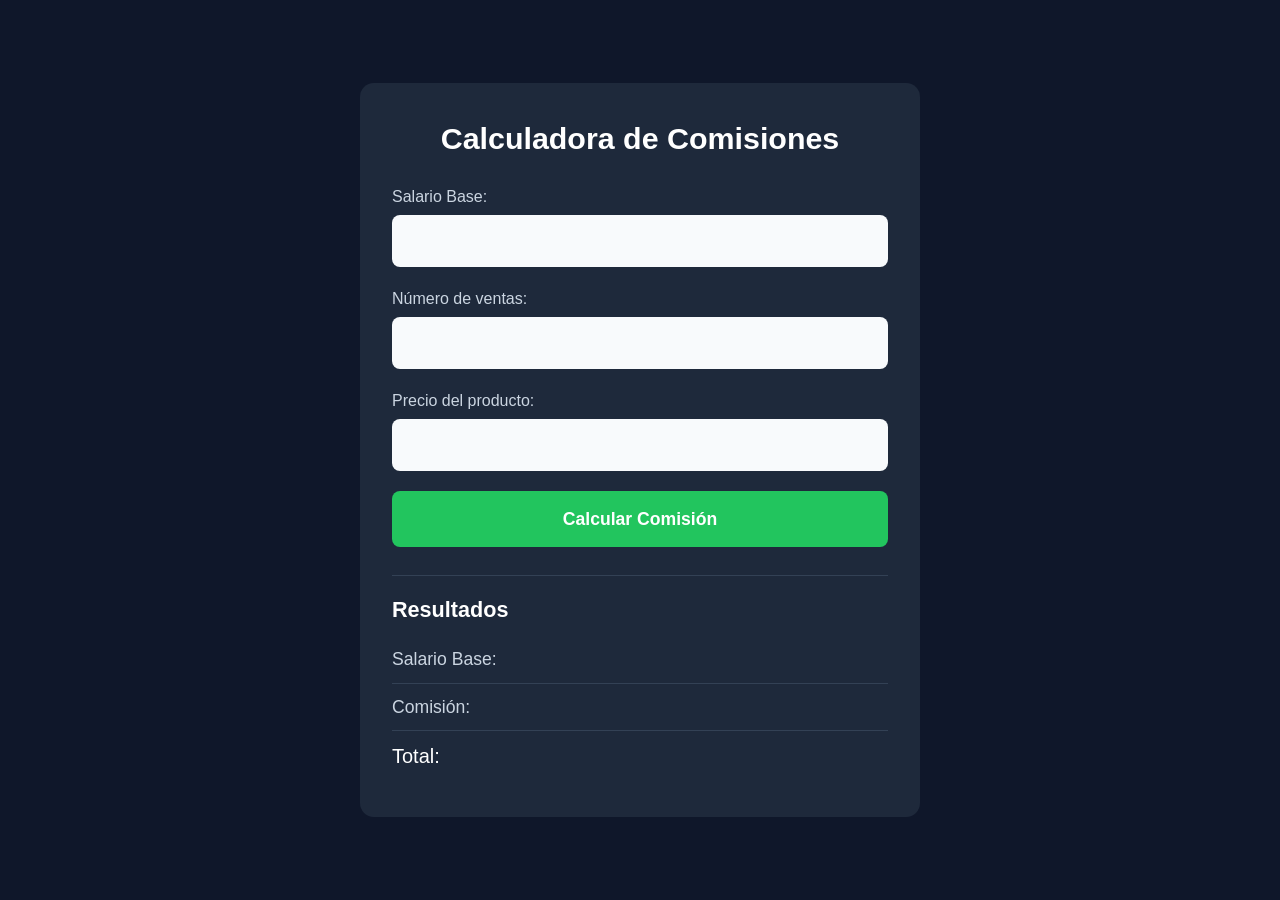
==== index.html @ b5d0c4c5 "Se cambio el nombre de ventas.html por index.html" ====
<!DOCTYPE html>
<html lang="es">

<head>
    <meta charset="UTF-8">
    <meta name="viewport" content="width=device-width, initial-scale=1">
    <title>Calculadora de Comisiones</title>
    <link rel="stylesheet" href="ventas.css">
    <script src="ventas.js"></script>
    <script src="utilitarios.js"></script>
</head>

<body>

    <div class="contenedor">
        <h1>Calculadora de Comisiones</h1>

        <label for="txtSueldoBase">Salario Base:</label>
        <input type="text" id="txtSueldoBase" inputmode="decimal" autocomplete="off">

        <label for="txtVentas">Número de ventas:</label>
        <input type="text" id="txtVentas" inputmode="numeric" autocomplete="off">

        <label for="txtPrecio">Precio del producto:</label>
        <input type="text" id="txtPrecio" inputmode="decimal" autocomplete="off">

        <button onclick="calcular();">Calcular Comisión</button>

        <h2>Resultados</h2>
        <p>Salario Base: <span id="spSueldoBase"></span></p>
        <p>Comisión: <span id="spComision"></span></p>
        <p class="total">Total: <span id="spTotal"></span></p>
    </div>


</body>

</html>
---- ventas.css ----
/* ---------- Base (móvil primero) ---------- */
*,
*::before,
*::after {
    box-sizing: border-box;
}

html {
    -webkit-text-size-adjust: 100%;
}

body {
    margin: 0;
    min-height: 100vh;
    min-height: 100dvh;
    padding: 16px;
    font-family: Arial, Helvetica, sans-serif;
    font-size: 16px;
    line-height: 1.5;
    background-color: #0f172a;
    color: white;
    display: flex;
    justify-content: center;
    align-items: center;
}

.contenedor {
    background-color: #1e293b;
    padding: 24px 20px;
    border-radius: 12px;
    width: 100%;
    max-width: 420px;
}

h1 {
    margin: 0 0 20px;
    font-size: 1.5rem;
    line-height: 1.25;
    text-align: center;
}

h2 {
    margin: 28px 0 12px;
    padding-top: 20px;
    border-top: 1px solid #334155;
    font-size: 1.2rem;
    line-height: 1.3;
}

label {
    display: block;
    margin-bottom: 6px;
    font-size: 0.95rem;
    color: #cbd5e1;
}

/* 16px en inputs evita el zoom automático en iPhone */
input {
    display: block;
    width: 100%;
    min-height: 48px;
    margin-bottom: 16px;
    padding: 10px 12px;
    font-size: 16px;
    font-family: inherit;
    color: #0f172a;
    background-color: #f8fafc;
    border: 2px solid transparent;
    border-radius: 8px;
}

input:focus {
    outline: none;
    border-color: #22c55e;
}

button {
    display: block;
    width: 100%;
    min-height: 52px;
    margin-top: 4px;
    padding: 12px;
    font-size: 1rem;
    font-weight: bold;
    font-family: inherit;
    background-color: #22c55e;
    border: none;
    border-radius: 8px;
    color: white;
    cursor: pointer;
    -webkit-tap-highlight-color: transparent;
}

button:hover {
    background-color: #16a34a;
}

button:active {
    background-color: #15803d;
}

button:focus-visible {
    outline: 3px solid #bbf7d0;
    outline-offset: 2px;
}

/* Resultados: etiqueta a la izquierda, valor a la derecha */
p {
    display: flex;
    justify-content: space-between;
    align-items: baseline;
    gap: 12px;
    margin: 0;
    padding: 10px 0;
    border-bottom: 1px solid #334155;
    font-size: 1rem;
    color: #cbd5e1;
}

p span {
    font-weight: bold;
    color: white;
    text-align: right;
    overflow-wrap: anywhere;
}

p.total {
    border-bottom: none;
    font-size: 1.1rem;
    color: white;
}

p.total span {
    color: #4ade80;
}

/* ---------- Celulares muy pequeños ---------- */
@media (max-width: 360px) {
    body {
        padding: 10px;
    }

    .contenedor {
        padding: 20px 16px;
    }

    h1 {
        font-size: 1.3rem;
    }
}

/* ---------- Celulares en horizontal: arriba, sin centrar ---------- */
@media (max-height: 560px) and (orientation: landscape) {
    body {
        align-items: flex-start;
    }
}

/* ---------- Tabletas ---------- */
@media (min-width: 600px) {
    body {
        padding: 32px;
    }

    .contenedor {
        max-width: 520px;
        padding: 36px 32px;
        border-radius: 14px;
    }

    h1 {
        margin-bottom: 28px;
        font-size: 1.9rem;
    }

    h2 {
        font-size: 1.35rem;
    }

    label {
        font-size: 1rem;
    }

    input {
        min-height: 52px;
        margin-bottom: 20px;
    }

    button {
        min-height: 56px;
        font-size: 1.1rem;
    }

    p {
        font-size: 1.1rem;
    }

    p.total {
        font-size: 1.25rem;
    }
}

/* ---------- Escritorio ---------- */
@media (min-width: 1024px) {
    .contenedor {
        max-width: 560px;
    }
}
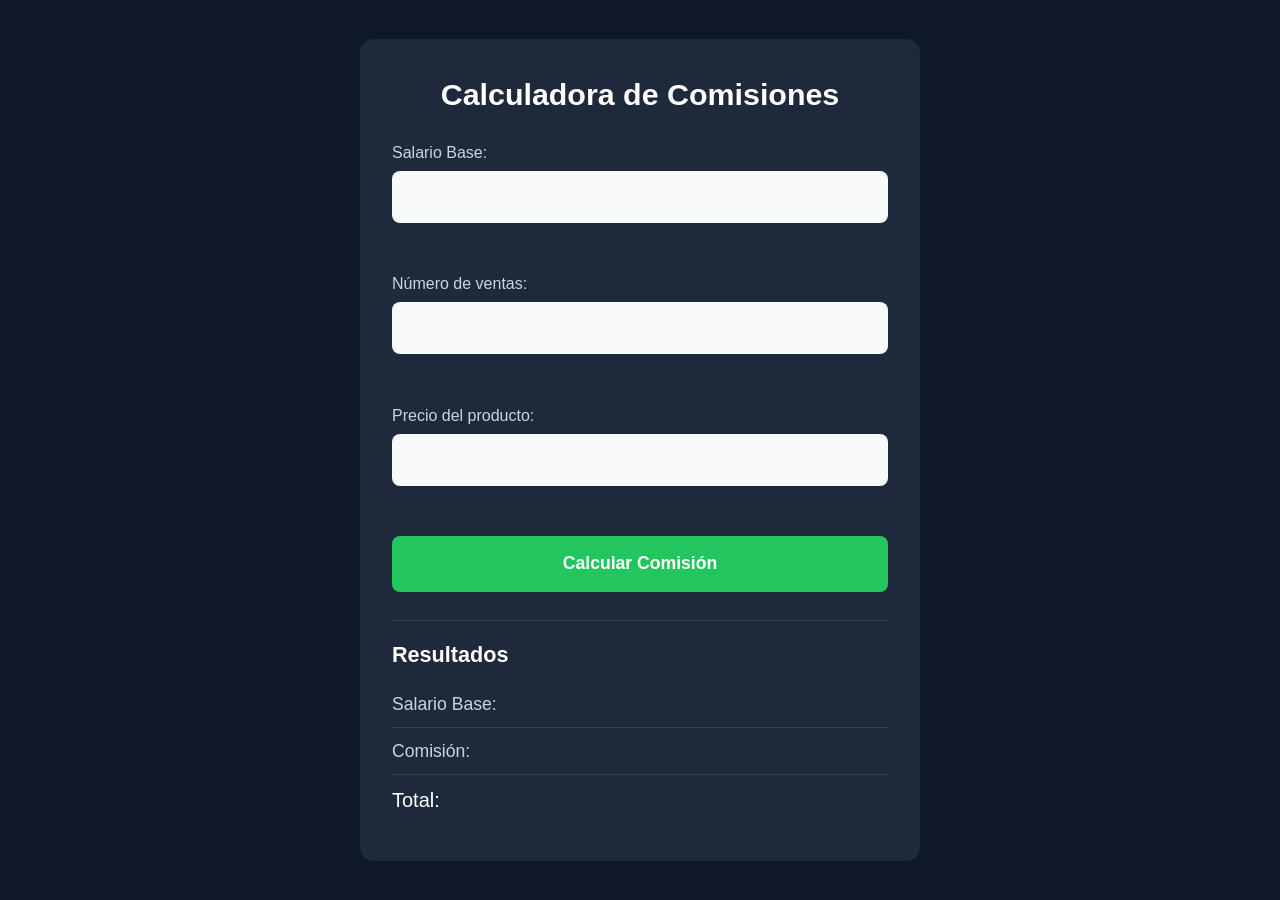
==== commit e993088a: "Se pidio a claude que hiciera las validaciones" ====
--- a/index.html
+++ b/index.html
@@ -16,13 +16,16 @@
         <h1>Calculadora de Comisiones</h1>
 
         <label for="txtSueldoBase">Salario Base:</label>
-        <input type="text" id="txtSueldoBase" inputmode="decimal" autocomplete="off">
+        <input type="text" id="txtSueldoBase" onblur="validarSueldoBase();" inputmode="decimal" autocomplete="off">
+        <span class="error" id="errSueldoBase"></span>
 
         <label for="txtVentas">Número de ventas:</label>
-        <input type="text" id="txtVentas" inputmode="numeric" autocomplete="off">
+        <input type="text" id="txtVentas" onblur="validarVentas();" inputmode="numeric" autocomplete="off">
+        <span class="error" id="errVentas"></span>
 
         <label for="txtPrecio">Precio del producto:</label>
-        <input type="text" id="txtPrecio" inputmode="decimal" autocomplete="off">
+        <input type="text" id="txtPrecio" onblur="validarPrecio();" inputmode="decimal" autocomplete="off">
+        <span class="error" id="errPrecio"></span>
 
         <button onclick="calcular();">Calcular Comisión</button>
 
--- a/ventas.css
+++ b/ventas.css
@@ -205,4 +205,19 @@
     .contenedor {
         max-width: 560px;
     }
+}
+
+/* ---------- Mensajes de validación ---------- */
+.error {
+    display: block;
+    min-height: 1.3em;
+    /* reserva espacio para que el formulario no salte */
+    margin-bottom: 12px;
+    font-size: 0.85rem;
+    font-style: italic;
+    color: #ef4444;
+}
+
+input.input-error {
+    border-color: #ef4444;
 }
